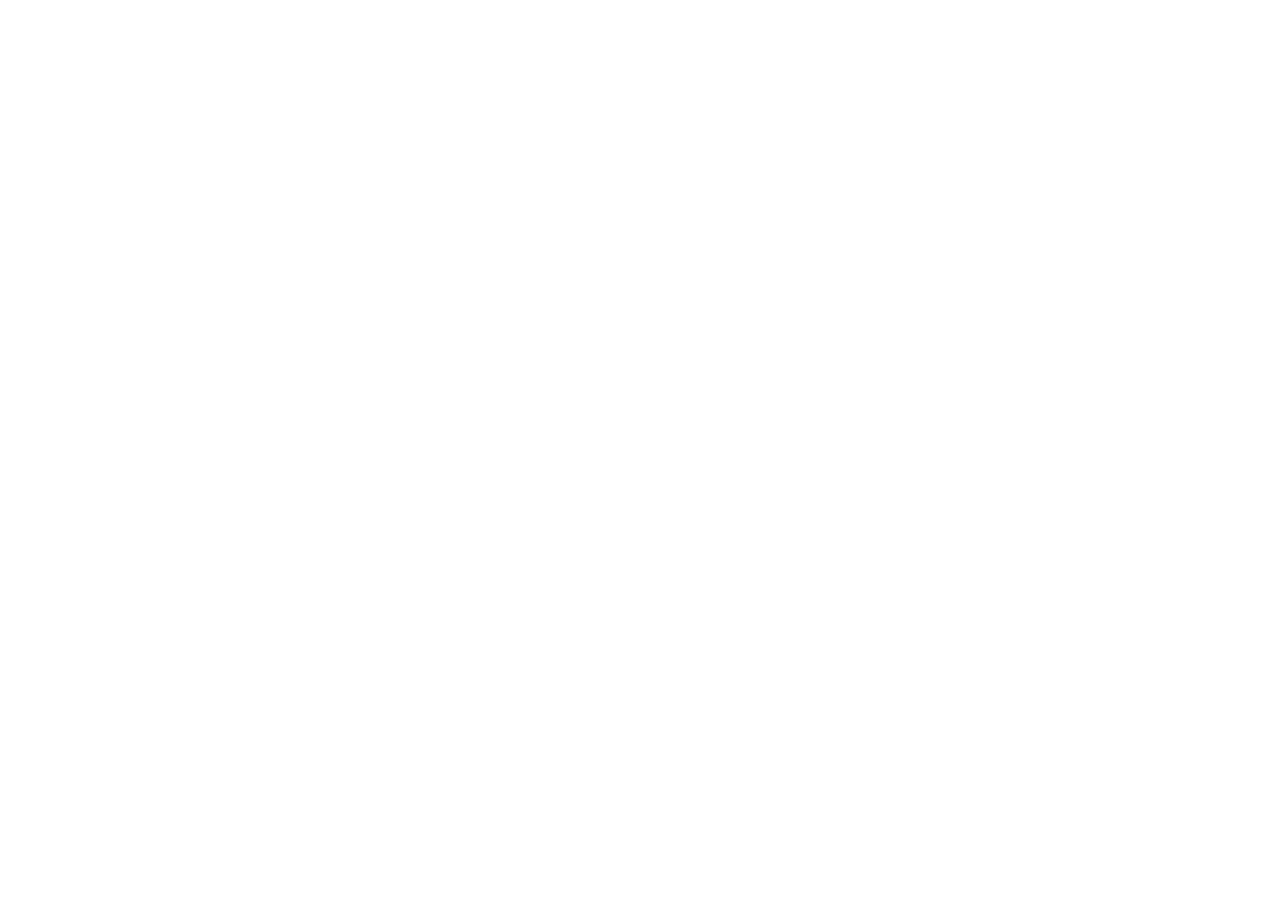
==== html-css/index.html @ 8a951fd7 "feat : tic-tac-toe foldering 틱택토 게임 기본 폴더링과 모듈화 초기 구성" ====
<!DOCTYPE html>
<html lang="en">
  <head>
    <meta charset="UTF-8" />
    <meta http-equiv="X-UA-Compatible" content="IE=edge" />
    <meta name="viewport" content="width=device-width, initial-scale=1.0" />
    <title>무신사 스토어 클론</title>
    <link rel="stylesheet" href="style.css" />
  </head>
  <body>
    <header></header>
    <main></main>
    <footer></footer>
  </body>
</html>
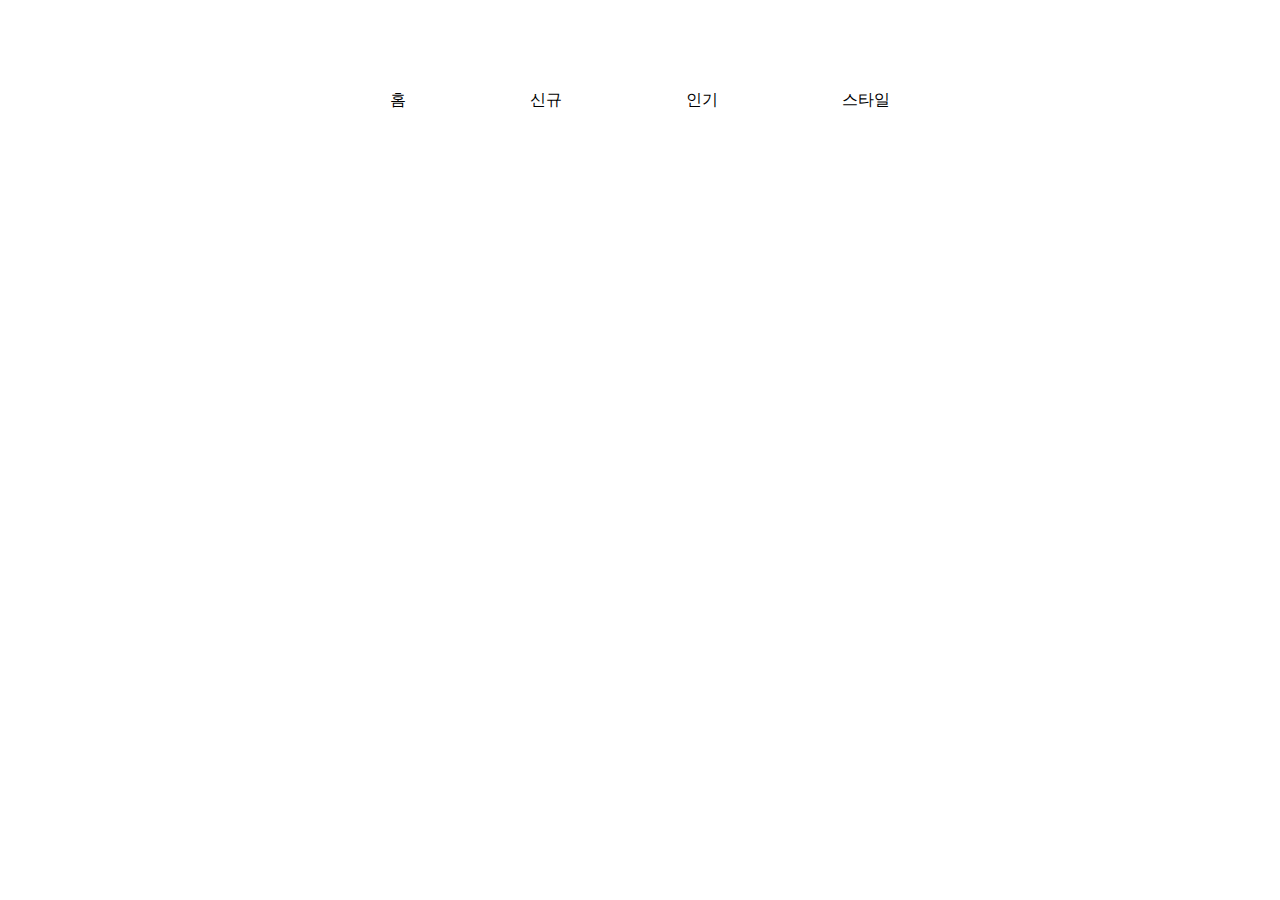
==== commit 1bc854b8: "style: header" ====
--- a/html-css/index.html
+++ b/html-css/index.html
@@ -4,12 +4,37 @@
     <meta charset="UTF-8" />
     <meta http-equiv="X-UA-Compatible" content="IE=edge" />
     <meta name="viewport" content="width=device-width, initial-scale=1.0" />
-    <title>무신사 스토어 클론</title>
+    <title>카카오 이모티콘샵 클론</title>
     <link rel="stylesheet" href="style.css" />
   </head>
   <body>
-    <header></header>
-    <main></main>
+    <header>
+      <div class="header-top">
+        <div class="icon hamberger"></div>
+        <div class="icon logo"></div>
+        <div>
+          <div class="icon search"></div>
+          <div></div>
+        </div>
+      </div>
+      <nav class="header-bottom">
+        <ul>
+          <li><a>홈</a></li>
+          <li><a>신규</a></li>
+          <li><a>인기</a></li>
+          <li><a>스타일</a></li>
+        </ul>
+      </nav>
+    </header>
+    <main>
+      <section class="carousel"></section>
+      <section class="">
+        <article class="article newItem"></article>
+        <article class="article hotItem"></article>
+        <article class="article style"></article>
+      </section>
+      <footer></footer>
+    </main>
     <footer></footer>
   </body>
 </html>
--- a/html-css/style.css
+++ b/html-css/style.css
@@ -0,0 +1,53 @@
+@import "./reset.css";
+
+* {
+  box-sizing: border-box;
+}
+
+.header {
+  width: 100%;
+}
+.icon {
+  background: url(https://t1.kakaocdn.net/estoreweb/images/20210517141516/ico_comm_201125.png)
+    no-repeat;
+  background-size: 830px 230px;
+}
+.hamberger {
+  width: 24px;
+  height: 24px;
+  background-position: -210px -30px;
+}
+.logo {
+  width: 190px;
+  height: 28px;
+  background-position: -210px 0;
+}
+
+.search {
+  width: 24px;
+  height: 24px;
+  background-position: -260px -30px;
+}
+.my {
+  width: 24px;
+  height: 24px;
+  background-position: -210px -30px;
+}
+
+.header-top {
+  width: 100%;
+  display: flex;
+  justify-content: space-between;
+  padding: 2rem;
+}
+
+.header-bottom {
+  display: flex;
+  justify-content: center;
+}
+
+.header-bottom > ul {
+  display: flex;
+  justify-content: space-between;
+  width: 500px;
+}
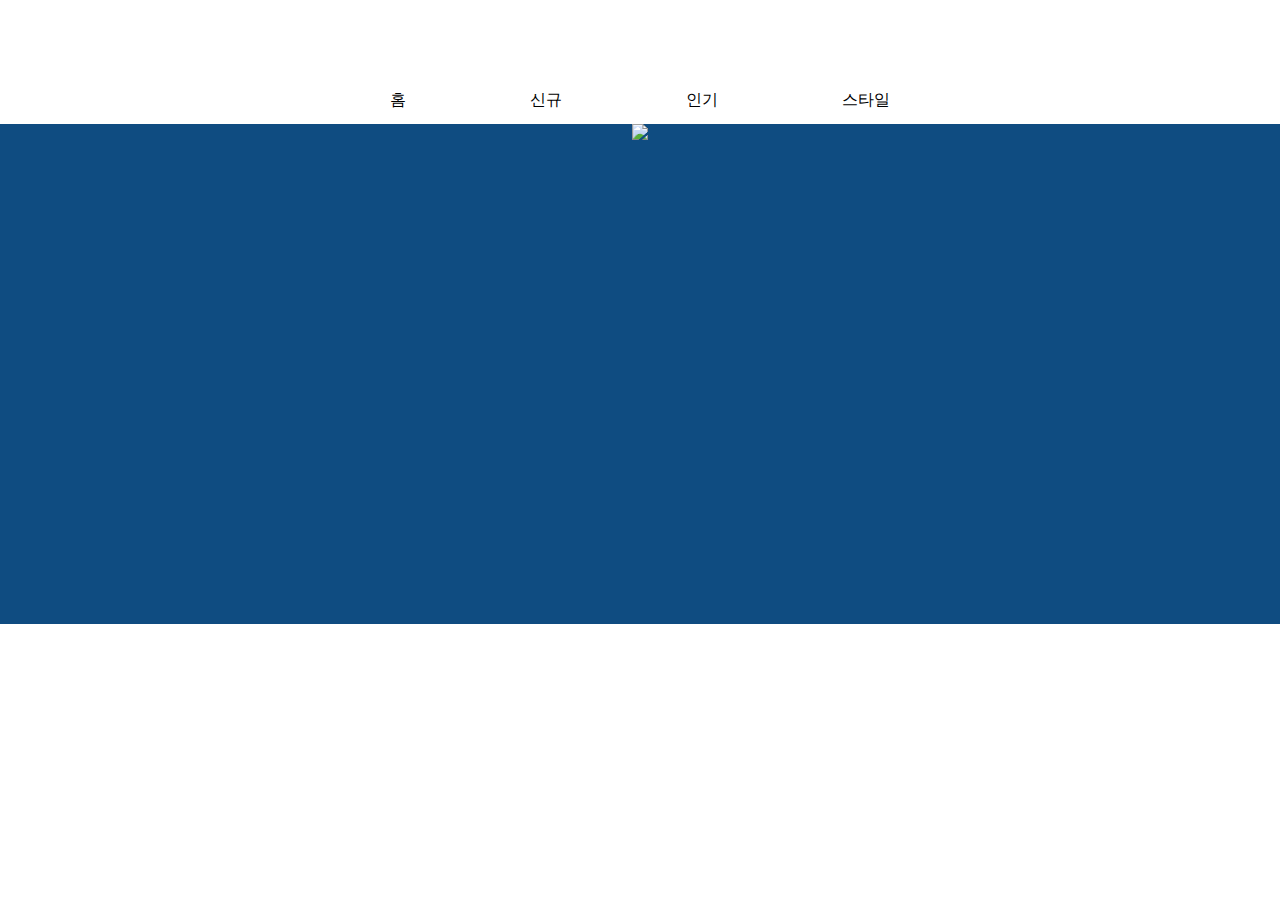
==== commit e9e0c0de: "style : carousel" ====
--- a/html-css/index.html
+++ b/html-css/index.html
@@ -27,7 +27,20 @@
       </nav>
     </header>
     <main>
-      <section class="carousel"></section>
+      <section class="carousel">
+        <div class="carousel-index-1">
+          <a
+            ><img
+              src="https://item.kakaocdn.net/dn/b9BIQN/btq8q1xf4GD/uK6TSxEo8eAftpJcnbypN1/img.gif"
+          /></a>
+        </div>
+        <div class="carousel-index-2">
+          <a
+            ><img
+              src="https://item.kakaocdn.net/dn/ciaOze/btq8ntoeXnw/LE7p0nx0GKyBK7sQs9ueA1/img.gif"
+          /></a>
+        </div>
+      </section>
       <section class="">
         <article class="article newItem"></article>
         <article class="article hotItem"></article>
--- a/html-css/style.css
+++ b/html-css/style.css
@@ -51,3 +51,36 @@
   justify-content: space-between;
   width: 500px;
 }
+.header-bottom > ul > li {
+  height: 2rem;
+}
+main {
+  width: 100%;
+}
+
+.carousel {
+  width: 100%;
+  height: 500px;
+  display: flex;
+  overflow: hidden;
+}
+.carousel div {
+  width: 100%;
+  height: 100%;
+  flex: 1 0 auto;
+  text-align: center;
+}
+.carousel-index-1 {
+  background: rgb(15, 76, 129);
+}
+.carousel-index-2 {
+  background: rgb(6, 91, 75);
+}
+.carousel div a {
+  display: block;
+  height: 100%;
+}
+.carousel div a img {
+  width: auto;
+  height: 100%;
+}
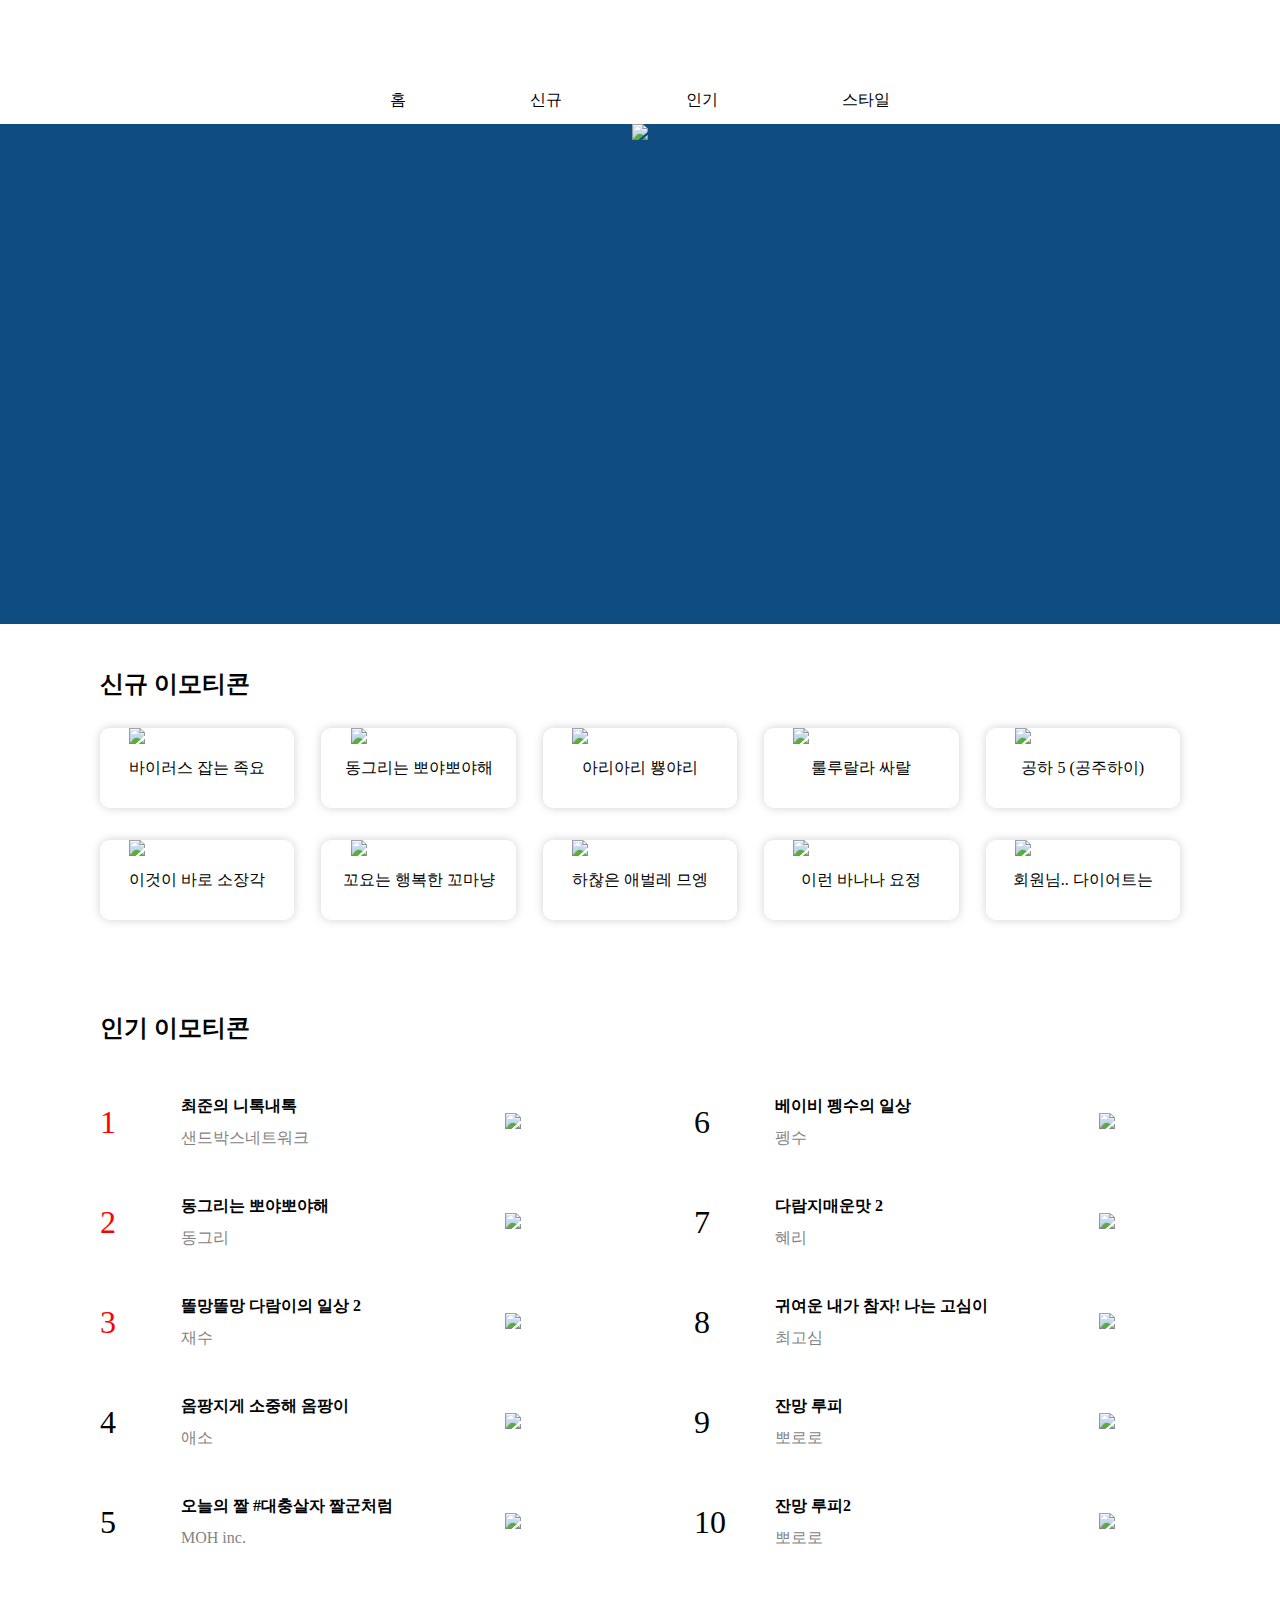
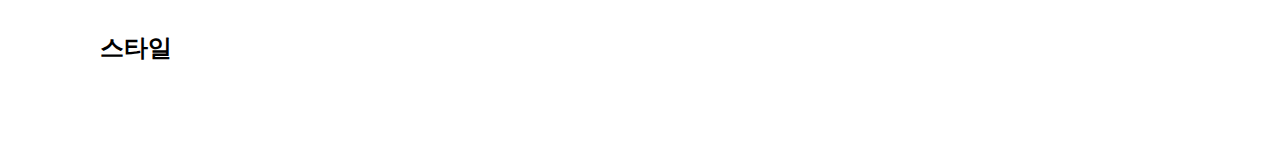
==== commit 1f638263: "style : hot item" ====
--- a/html-css/index.html
+++ b/html-css/index.html
@@ -32,7 +32,8 @@
           <a
             ><img
               src="https://item.kakaocdn.net/dn/b9BIQN/btq8q1xf4GD/uK6TSxEo8eAftpJcnbypN1/img.gif"
-          /></a>
+            />
+          </a>
         </div>
         <div class="carousel-index-2">
           <a
@@ -41,10 +42,211 @@
           /></a>
         </div>
       </section>
-      <section class="">
-        <article class="article newItem"></article>
-        <article class="article hotItem"></article>
-        <article class="article style"></article>
+      <section class="section-contents">
+        <article class="article">
+          <div class="article-container">
+            <h3><a>신규 이모티콘</a></h3>
+            <ul class="newItem">
+              <li>
+                <img
+                  src="https://item.kakaocdn.net/do/523eaf4f943fb164a478bf88faa62a8d617ea012db208c18f6e83b1a90a7baa7"
+                />
+                <h4>바이러스 잡는 족요</h4>
+              </li>
+              <li>
+                <img
+                  src="https://item.kakaocdn.net/do/c6ce55bc9e7c9e2f9626738ccab546fcf43ad912ad8dd55b04db6a64cddaf76d"
+                />
+                <h4>동그리는 뽀야뽀야해</h4>
+              </li>
+              <li>
+                <img
+                  src="https://item.kakaocdn.net/do/ff2313dcdc156a0c66a76b37c9e80764f43ad912ad8dd55b04db6a64cddaf76d"
+                />
+                <h4>아리아리 뿅야리</h4>
+              </li>
+              <li>
+                <img
+                  src="https://item.kakaocdn.net/do/7508add536b4a77ba35bda7d2a8abf23f43ad912ad8dd55b04db6a64cddaf76d"
+                />
+                <h4>룰루랄라 싸랄</h4>
+              </li>
+              <li>
+                <img
+                  src="https://item.kakaocdn.net/do/6d832f3756e05a5b594269f25fd25960f43ad912ad8dd55b04db6a64cddaf76d"
+                />
+                <h4>공하 5 (공주하이)</h4>
+              </li>
+              <li>
+                <img
+                  src="https://item.kakaocdn.net/do/1c4ca7c85605a5fa0ed015c6a61cb583f43ad912ad8dd55b04db6a64cddaf76d"
+                />
+                <h4>이것이 바로 소장각</h4>
+              </li>
+              <li>
+                <img
+                  src="https://item.kakaocdn.net/do/332741c719aef38a732ea77f93aeefedf43ad912ad8dd55b04db6a64cddaf76d"
+                />
+                <h4>꼬요는 행복한 꼬마냥</h4>
+              </li>
+              <li>
+                <img
+                  src="https://item.kakaocdn.net/do/c52c18a0a112d9a68d88b40c6aae6dc2f43ad912ad8dd55b04db6a64cddaf76d"
+                />
+                <h4>하찮은 애벌레 므엥</h4>
+              </li>
+              <li>
+                <img
+                  src="https://item.kakaocdn.net/do/4a031f439b1fcf32df0ca97eb6d2f14ff43ad912ad8dd55b04db6a64cddaf76d"
+                />
+                <h4>이런 바나나 요정</h4>
+              </li>
+              <li>
+                <img
+                  src="https://item.kakaocdn.net/do/0160983240494958e58bf9d774e3814bf43ad912ad8dd55b04db6a64cddaf76d"
+                />
+                <h4>회원님.. 다이어트는</h4>
+              </li>
+            </ul>
+          </div>
+        </article>
+        <article class="article">
+          <div class="article-container">
+            <h3><a>인기 이모티콘</a></h3>
+            <div class="hotItem">
+              <ol>
+                <li>
+                  <div class="hotItem-rank toptier">1</div>
+                  <div class="hotItem-content">
+                    <h4>최준의 니톡내톡</h4>
+                    <h5>샌드박스네트워크</h5>
+                  </div>
+                  <div class="hotItem-thumbnail">
+                    <img
+                      src="https://item.kakaocdn.net/do/82a2d14cd07073c6b70fb560fbfcacb0617ea012db208c18f6e83b1a90a7baa7"
+                    />
+                  </div>
+                </li>
+                <li>
+                  <div class="hotItem-rank toptier">2</div>
+                  <div class="hotItem-content">
+                    <h4>동그리는 뽀야뽀야해</h4>
+                    <h5>동그리</h5>
+                  </div>
+                  <div class="hotItem-thumbnail">
+                    <img
+                      src="https://item.kakaocdn.net/do/c6ce55bc9e7c9e2f9626738ccab546fc617ea012db208c18f6e83b1a90a7baa7"
+                    />
+                  </div>
+                </li>
+                <li>
+                  <div class="hotItem-rank toptier">3</div>
+                  <div class="hotItem-content">
+                    <h4>똘망똘망 다람이의 일상 2</h4>
+                    <h5>재수</h5>
+                  </div>
+                  <div class="hotItem-thumbnail">
+                    <img
+                      src="https://item.kakaocdn.net/do/e497ca9be2b5a490f0b0a6da8eeea52d617ea012db208c18f6e83b1a90a7baa7"
+                    />
+                  </div>
+                </li>
+                <li>
+                  <div class="hotItem-rank">4</div>
+                  <div class="hotItem-content">
+                    <h4>옴팡지게 소중해 옴팡이</h4>
+                    <h5>애소</h5>
+                  </div>
+                  <div class="hotItem-thumbnail">
+                    <img
+                      src="https://item.kakaocdn.net/do/fa6ce427bfd30e0039b3e1595d28dde3617ea012db208c18f6e83b1a90a7baa7"
+                    />
+                  </div>
+                </li>
+                <li>
+                  <div class="hotItem-rank">5</div>
+                  <div class="hotItem-content">
+                    <h4>오늘의 짤 #대충살자 짤군처럼</h4>
+                    <h5>MOH inc.</h5>
+                  </div>
+                  <div class="hotItem-thumbnail">
+                    <img
+                      src="https://item.kakaocdn.net/do/0d09f3c247400ee691f56466b6d0fdaa617ea012db208c18f6e83b1a90a7baa7"
+                    />
+                  </div>
+                </li>
+              </ol>
+              <ol>
+                <li>
+                  <div class="hotItem-rank">6</div>
+                  <div class="hotItem-content">
+                    <h4>베이비 펭수의 일상</h4>
+                    <h5>펭수</h5>
+                  </div>
+                  <div class="hotItem-thumbnail">
+                    <img
+                      src="https://item.kakaocdn.net/do/aa477c06403020a13ff7e119b3f108a1617ea012db208c18f6e83b1a90a7baa7"
+                    />
+                  </div>
+                </li>
+                <li>
+                  <div class="hotItem-rank">7</div>
+                  <div class="hotItem-content">
+                    <h4>다람지매운맛 2</h4>
+                    <h5>혜리</h5>
+                  </div>
+                  <div class="hotItem-thumbnail">
+                    <img
+                      src="https://item.kakaocdn.net/do/b5a5aee0569e33a41fb0057c133f9d49617ea012db208c18f6e83b1a90a7baa7"
+                    />
+                  </div>
+                </li>
+                <li>
+                  <div class="hotItem-rank">8</div>
+                  <div class="hotItem-content">
+                    <h4>귀여운 내가 참자! 나는 고심이</h4>
+                    <h5>최고심</h5>
+                  </div>
+                  <div class="hotItem-thumbnail">
+                    <img
+                      src="https://item.kakaocdn.net/do/da00ff39e703c5948ac951fed6ec9f12617ea012db208c18f6e83b1a90a7baa7"
+                    />
+                  </div>
+                </li>
+                <li>
+                  <div class="hotItem-rank">9</div>
+                  <div class="hotItem-content">
+                    <h4>잔망 루피</h4>
+                    <h5>뽀로로</h5>
+                  </div>
+                  <div class="hotItem-thumbnail">
+                    <img
+                      src="https://item.kakaocdn.net/do/a1866850b14ae47d0a2fd61f409dfc05617ea012db208c18f6e83b1a90a7baa7"
+                    />
+                  </div>
+                </li>
+                <li>
+                  <div class="hotItem-rank">10</div>
+                  <div class="hotItem-content">
+                    <h4>잔망 루피2</h4>
+                    <h5>뽀로로</h5>
+                  </div>
+                  <div class="hotItem-thumbnail">
+                    <img
+                      src="https://item.kakaocdn.net/do/47b82cccfb62e78d71b1590e32a57e5e617ea012db208c18f6e83b1a90a7baa7"
+                    />
+                  </div>
+                </li>
+              </ol>
+            </div>
+          </div>
+        </article>
+        <article class="article style">
+          <div class="article-container">
+            <h3><a>스타일</a></h3>
+            <div class="article-contents"></div>
+          </div>
+        </article>
       </section>
       <footer></footer>
     </main>
--- a/html-css/style.css
+++ b/html-css/style.css
@@ -84,3 +84,90 @@
   width: auto;
   height: 100%;
 }
+
+.section-contents {
+  width: 100%;
+  margin-top: 3rem;
+}
+
+.article {
+  margin-bottom: 4rem;
+  display: flex;
+  justify-content: center;
+}
+.article-container {
+  max-width: 1080px;
+  width: 90%;
+}
+
+.article-container h3 {
+  font-size: 1.5rem;
+  font-weight: bold;
+  margin-bottom: 2rem;
+}
+
+.newItem {
+  display: flex;
+  flex-wrap: wrap;
+  justify-content: space-between;
+}
+.newItem > li {
+  width: 18%;
+  box-shadow: 0 0 10px rgb(209, 209, 209);
+  border-radius: 10px;
+  display: flex;
+  flex-direction: column;
+  align-items: center;
+  margin-bottom: 2rem;
+}
+
+.newItem > li > img {
+  width: 70%;
+}
+
+.newItem > li > h4 {
+  margin-top: 1rem;
+  margin-bottom: 2rem;
+}
+.toptier {
+  color: red;
+}
+.hotItem {
+  display: flex;
+  justify-content: space-between;
+}
+.hotItem > ol {
+  width: 45%;
+  display: flex;
+  flex-direction: column;
+}
+.hotItem > ol > li {
+  width: 100%;
+  height: 100px;
+  display: flex;
+  align-items: center;
+}
+
+.hotItem > ol > li > .hotItem-rank {
+  flex: 1;
+  font-size: 2rem;
+}
+
+.hotItem > ol > li > .hotItem-content {
+  flex: 4;
+}
+.hotItem > ol > li > .hotItem-content > h4 {
+  font-weight: 700;
+  margin-bottom: 1rem;
+}
+
+.hotItem > ol > li > .hotItem-content > h5 {
+  color: rgb(131, 131, 131);
+}
+.hotItem > ol > li > .hotItem-thumbnail {
+  flex: 1;
+}
+
+.hotItem > ol > li > .hotItem-thumbnail > img {
+  width: 100%;
+}
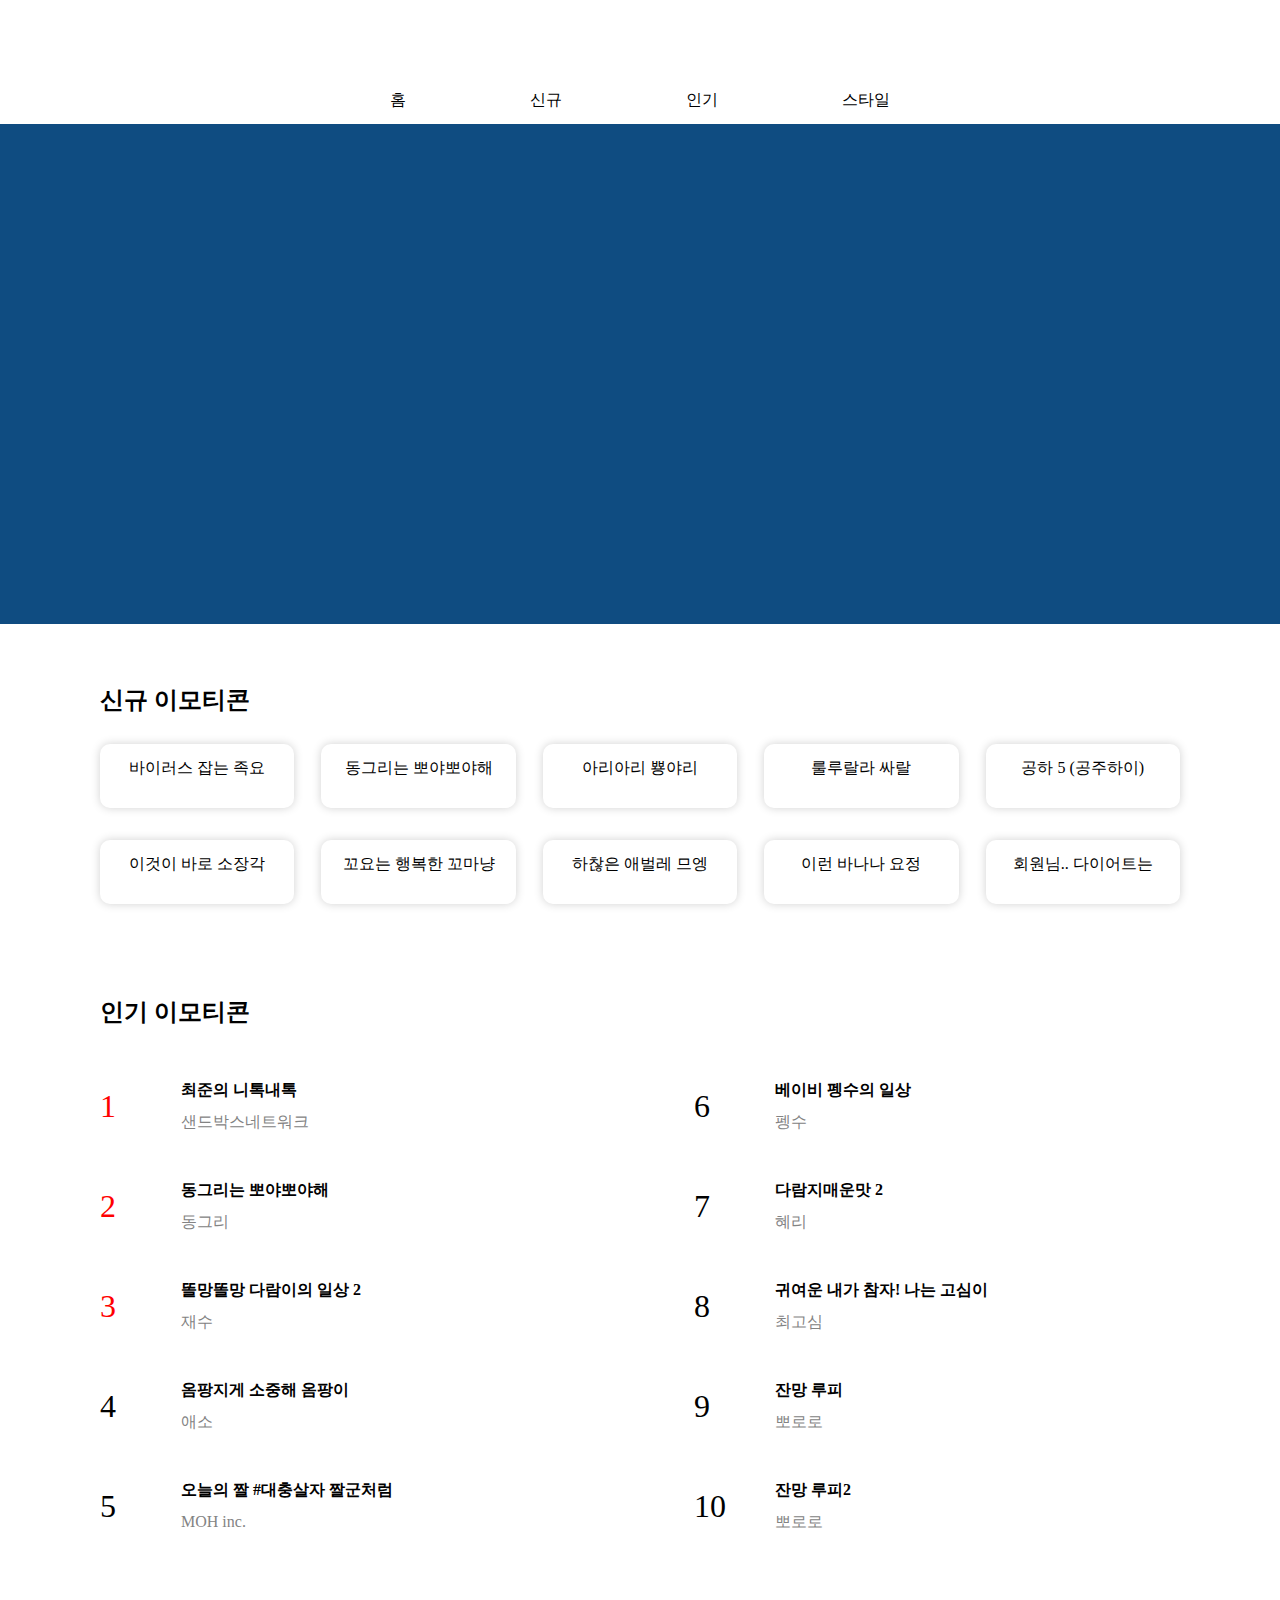
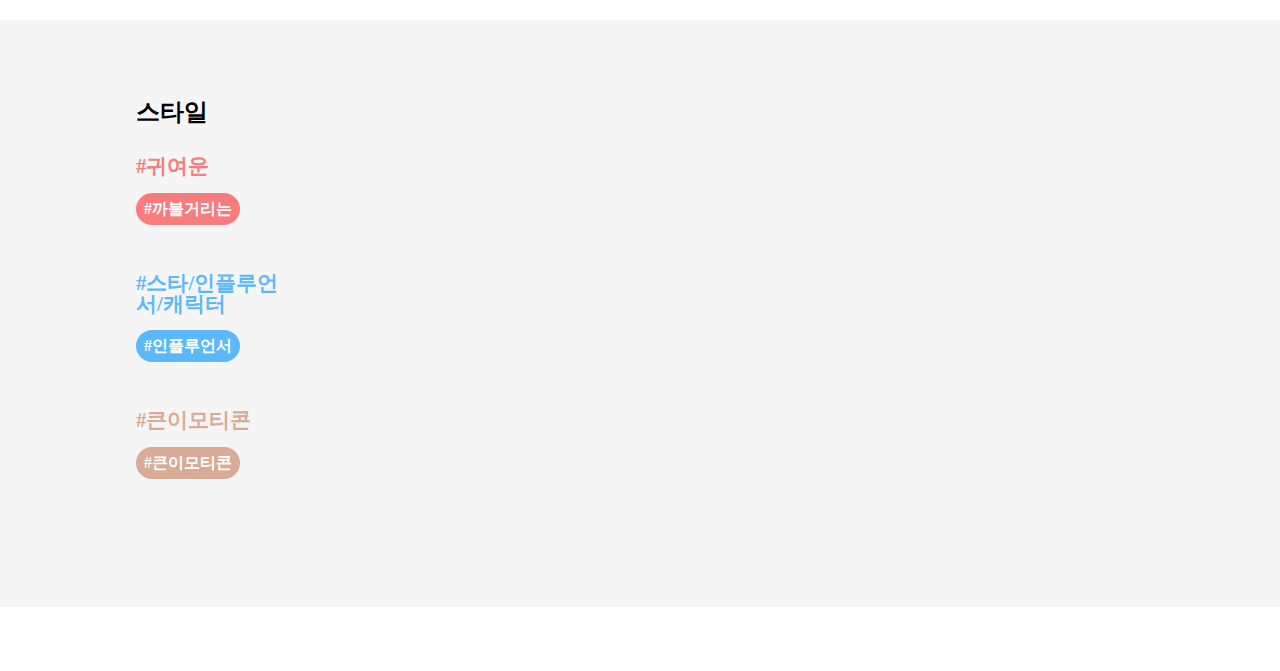
==== commit 49cbd6e5: "style: style Item" ====
--- a/html-css/index.html
+++ b/html-css/index.html
@@ -32,6 +32,7 @@
           <a
             ><img
               src="https://item.kakaocdn.net/dn/b9BIQN/btq8q1xf4GD/uK6TSxEo8eAftpJcnbypN1/img.gif"
+              alt=""
             />
           </a>
         </div>
@@ -39,6 +40,7 @@
           <a
             ><img
               src="https://item.kakaocdn.net/dn/ciaOze/btq8ntoeXnw/LE7p0nx0GKyBK7sQs9ueA1/img.gif"
+              alt=""
           /></a>
         </div>
       </section>
@@ -50,60 +52,70 @@
               <li>
                 <img
                   src="https://item.kakaocdn.net/do/523eaf4f943fb164a478bf88faa62a8d617ea012db208c18f6e83b1a90a7baa7"
+                  alt=""
                 />
                 <h4>바이러스 잡는 족요</h4>
               </li>
               <li>
                 <img
                   src="https://item.kakaocdn.net/do/c6ce55bc9e7c9e2f9626738ccab546fcf43ad912ad8dd55b04db6a64cddaf76d"
+                  alt=""
                 />
                 <h4>동그리는 뽀야뽀야해</h4>
               </li>
               <li>
                 <img
                   src="https://item.kakaocdn.net/do/ff2313dcdc156a0c66a76b37c9e80764f43ad912ad8dd55b04db6a64cddaf76d"
+                  alt=""
                 />
                 <h4>아리아리 뿅야리</h4>
               </li>
               <li>
                 <img
                   src="https://item.kakaocdn.net/do/7508add536b4a77ba35bda7d2a8abf23f43ad912ad8dd55b04db6a64cddaf76d"
+                  alt=""
                 />
                 <h4>룰루랄라 싸랄</h4>
               </li>
               <li>
                 <img
                   src="https://item.kakaocdn.net/do/6d832f3756e05a5b594269f25fd25960f43ad912ad8dd55b04db6a64cddaf76d"
+                  alt=""
                 />
                 <h4>공하 5 (공주하이)</h4>
               </li>
               <li>
                 <img
                   src="https://item.kakaocdn.net/do/1c4ca7c85605a5fa0ed015c6a61cb583f43ad912ad8dd55b04db6a64cddaf76d"
+                  alt=""
                 />
                 <h4>이것이 바로 소장각</h4>
               </li>
               <li>
                 <img
                   src="https://item.kakaocdn.net/do/332741c719aef38a732ea77f93aeefedf43ad912ad8dd55b04db6a64cddaf76d"
+                  alt=""
                 />
                 <h4>꼬요는 행복한 꼬마냥</h4>
               </li>
               <li>
                 <img
                   src="https://item.kakaocdn.net/do/c52c18a0a112d9a68d88b40c6aae6dc2f43ad912ad8dd55b04db6a64cddaf76d"
+                  alt=""
                 />
                 <h4>하찮은 애벌레 므엥</h4>
               </li>
               <li>
                 <img
                   src="https://item.kakaocdn.net/do/4a031f439b1fcf32df0ca97eb6d2f14ff43ad912ad8dd55b04db6a64cddaf76d"
+                  alt=""
                 />
                 <h4>이런 바나나 요정</h4>
               </li>
               <li>
                 <img
                   src="https://item.kakaocdn.net/do/0160983240494958e58bf9d774e3814bf43ad912ad8dd55b04db6a64cddaf76d"
+                  alt=""
                 />
                 <h4>회원님.. 다이어트는</h4>
               </li>
@@ -124,6 +136,7 @@
                   <div class="hotItem-thumbnail">
                     <img
                       src="https://item.kakaocdn.net/do/82a2d14cd07073c6b70fb560fbfcacb0617ea012db208c18f6e83b1a90a7baa7"
+                      alt=""
                     />
                   </div>
                 </li>
@@ -136,6 +149,7 @@
                   <div class="hotItem-thumbnail">
                     <img
                       src="https://item.kakaocdn.net/do/c6ce55bc9e7c9e2f9626738ccab546fc617ea012db208c18f6e83b1a90a7baa7"
+                      alt=""
                     />
                   </div>
                 </li>
@@ -148,6 +162,7 @@
                   <div class="hotItem-thumbnail">
                     <img
                       src="https://item.kakaocdn.net/do/e497ca9be2b5a490f0b0a6da8eeea52d617ea012db208c18f6e83b1a90a7baa7"
+                      alt=""
                     />
                   </div>
                 </li>
@@ -160,6 +175,7 @@
                   <div class="hotItem-thumbnail">
                     <img
                       src="https://item.kakaocdn.net/do/fa6ce427bfd30e0039b3e1595d28dde3617ea012db208c18f6e83b1a90a7baa7"
+                      alt=""
                     />
                   </div>
                 </li>
@@ -172,6 +188,7 @@
                   <div class="hotItem-thumbnail">
                     <img
                       src="https://item.kakaocdn.net/do/0d09f3c247400ee691f56466b6d0fdaa617ea012db208c18f6e83b1a90a7baa7"
+                      alt=""
                     />
                   </div>
                 </li>
@@ -186,6 +203,7 @@
                   <div class="hotItem-thumbnail">
                     <img
                       src="https://item.kakaocdn.net/do/aa477c06403020a13ff7e119b3f108a1617ea012db208c18f6e83b1a90a7baa7"
+                      alt=""
                     />
                   </div>
                 </li>
@@ -198,6 +216,7 @@
                   <div class="hotItem-thumbnail">
                     <img
                       src="https://item.kakaocdn.net/do/b5a5aee0569e33a41fb0057c133f9d49617ea012db208c18f6e83b1a90a7baa7"
+                      alt=""
                     />
                   </div>
                 </li>
@@ -210,6 +229,7 @@
                   <div class="hotItem-thumbnail">
                     <img
                       src="https://item.kakaocdn.net/do/da00ff39e703c5948ac951fed6ec9f12617ea012db208c18f6e83b1a90a7baa7"
+                      alt=""
                     />
                   </div>
                 </li>
@@ -222,6 +242,7 @@
                   <div class="hotItem-thumbnail">
                     <img
                       src="https://item.kakaocdn.net/do/a1866850b14ae47d0a2fd61f409dfc05617ea012db208c18f6e83b1a90a7baa7"
+                      alt=""
                     />
                   </div>
                 </li>
@@ -234,6 +255,7 @@
                   <div class="hotItem-thumbnail">
                     <img
                       src="https://item.kakaocdn.net/do/47b82cccfb62e78d71b1590e32a57e5e617ea012db208c18f6e83b1a90a7baa7"
+                      alt=""
                     />
                   </div>
                 </li>
@@ -241,10 +263,125 @@
             </div>
           </div>
         </article>
-        <article class="article style">
+        <article class="article bg-gray pt">
           <div class="article-container">
             <h3><a>스타일</a></h3>
-            <div class="article-contents"></div>
+            <div class="style">
+              <div>
+                <div class="tags">
+                  <div class="color-pink">#귀여운</div>
+                  <div class="bg-pink">#까불거리는</div>
+                </div>
+                <ul>
+                  <li>
+                    <img
+                      src="https://item.kakaocdn.net/do/c6ce55bc9e7c9e2f9626738ccab546fc617ea012db208c18f6e83b1a90a7baa7"
+                      alt=""
+                    />
+                  </li>
+                  <li>
+                    <img
+                      src="https://item.kakaocdn.net/do/c52c18a0a112d9a68d88b40c6aae6dc2617ea012db208c18f6e83b1a90a7baa7"
+                      alt=""
+                    />
+                  </li>
+                  <li>
+                    <img
+                      src="https://item.kakaocdn.net/do/4a031f439b1fcf32df0ca97eb6d2f14f617ea012db208c18f6e83b1a90a7baa7"
+                      alt=""
+                    />
+                  </li>
+                  <li>
+                    <img
+                      src="https://item.kakaocdn.net/do/b555c5da61380c19508eeb3faf4ae592617ea012db208c18f6e83b1a90a7baa7"
+                      alt=""
+                    />
+                  </li>
+                  <li>
+                    <img
+                      src="https://item.kakaocdn.net/do/954090ffd27fc256fb6d9bde68584f51617ea012db208c18f6e83b1a90a7baa7"
+                      alt=""
+                    />
+                  </li>
+                </ul>
+              </div>
+              <div>
+                <div class="tags">
+                  <div class="color-blue">#스타/인플루언서/캐릭터</div>
+                  <div class="bg-blue">#인플루언서</div>
+                </div>
+                <ul>
+                  <li>
+                    <img
+                      src="https://item.kakaocdn.net/do/aa477c06403020a13ff7e119b3f108a1617ea012db208c18f6e83b1a90a7baa7"
+                      alt=""
+                    />
+                  </li>
+                  <li>
+                    <img
+                      src="https://item.kakaocdn.net/do/59a5e9befce483cb86fa22842dae7ff5617ea012db208c18f6e83b1a90a7baa7"
+                      alt=""
+                    />
+                  </li>
+                  <li>
+                    <img
+                      src="https://item.kakaocdn.net/do/ae046aa7485681c7ceb704c6dd53c7a3617ea012db208c18f6e83b1a90a7baa7"
+                      alt=""
+                    />
+                  </li>
+                  <li>
+                    <img
+                      src="https://item.kakaocdn.net/do/2050b832cab3863164502c1f70a38d53617ea012db208c18f6e83b1a90a7baa7"
+                      alt=""
+                    />
+                  </li>
+                  <li>
+                    <img
+                      src="https://item.kakaocdn.net/do/354ac117d5a549bade0cd38f3874bbc6617ea012db208c18f6e83b1a90a7baa7"
+                      alt=""
+                    />
+                  </li>
+                </ul>
+              </div>
+              <div>
+                <div class="tags">
+                  <div class="color-beige">#큰이모티콘</div>
+                  <div class="bg-beige">#큰이모티콘</div>
+                </div>
+                <ul>
+                  <li>
+                    <img
+                      src="https://item.kakaocdn.net/do/bfa1dd34b1263fbeece1a79d7a5355e9617ea012db208c18f6e83b1a90a7baa7"
+                      alt=""
+                    />
+                  </li>
+                  <li>
+                    <img
+                      src="https://item.kakaocdn.net/do/364bdc68d1fd1eafa036ad14e7173fe6617ea012db208c18f6e83b1a90a7baa7"
+                      alt=""
+                    />
+                  </li>
+                  <li>
+                    <img
+                      src="https://item.kakaocdn.net/do/fc88aaa0dd6370b7407b323c80d6b73a617ea012db208c18f6e83b1a90a7baa7"
+                      alt=""
+                    />
+                  </li>
+                  <li>
+                    <img
+                      src="https://item.kakaocdn.net/do/5776e25016bdc4296fb3a6468aca8f75617ea012db208c18f6e83b1a90a7baa7"
+                      alt=""
+                    />
+                  </li>
+                  <li>
+                    <img
+                      src="https://item.kakaocdn.net/do/ab3e6d420f7ac7c2ee0414e94b7f349a617ea012db208c18f6e83b1a90a7baa7"
+                      alt=""
+                    />
+                  </li>
+                </ul>
+              </div>
+            </div>
           </div>
         </article>
       </section>
--- a/html-css/style.css
+++ b/html-css/style.css
@@ -3,7 +3,30 @@
 * {
   box-sizing: border-box;
 }
-
+.bg-gray {
+  background: #f5f5f5;
+}
+.bg-pink {
+  background: rgb(249, 124, 124);
+}
+.bg-blue {
+  background: rgb(92, 184, 253);
+}
+.bg-beige {
+  background: rgb(217, 170, 150);
+}
+.color-pink {
+  color: rgb(249, 124, 124);
+}
+.color-blue {
+  color: rgb(92, 184, 253);
+}
+.color-beige {
+  color: rgb(217, 170, 150);
+}
+.pt {
+  padding: 5rem;
+}
 .header {
   width: 100%;
 }
@@ -91,10 +114,11 @@
 }
 
 .article {
-  margin-bottom: 4rem;
+  margin: 4rem 0;
   display: flex;
   justify-content: center;
 }
+
 .article-container {
   max-width: 1080px;
   width: 90%;
@@ -171,3 +195,39 @@
 .hotItem > ol > li > .hotItem-thumbnail > img {
   width: 100%;
 }
+
+.style > div {
+  width: 100%;
+  display: flex;
+  margin-bottom: 3rem;
+}
+
+.style > div > .tags {
+  flex: 1;
+  font-weight: bold;
+}
+
+.style > div > .tags > div:first-child {
+  font-size: 1.3rem;
+
+  margin-bottom: 1rem;
+}
+.style > div > .tags > div:last-child {
+  display: inline-block;
+  color: white;
+  padding: 0.5rem;
+  border-radius: 1rem;
+}
+
+.style > div > ul {
+  display: flex;
+  flex: 5;
+}
+
+.style > div > ul > li {
+  width: 20%;
+}
+
+.style > div > ul > li > img {
+  width: 80%;
+}
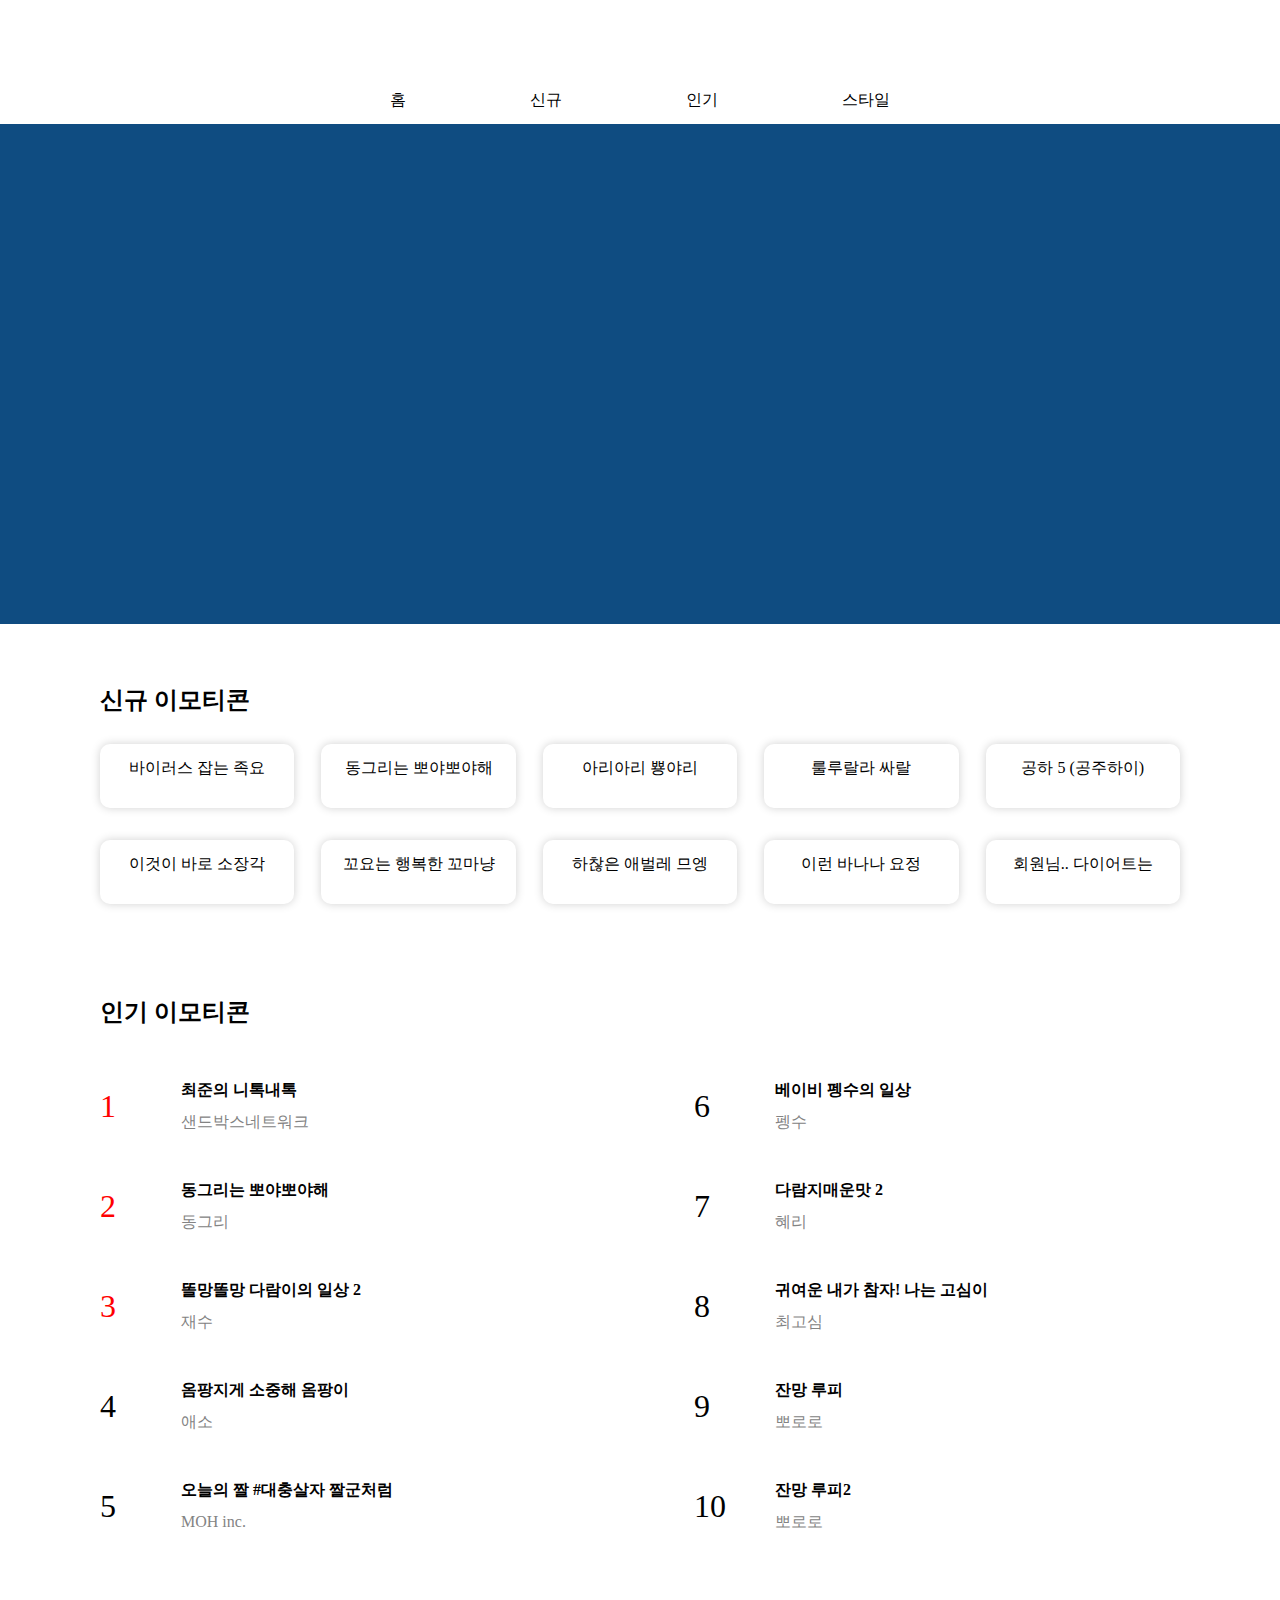
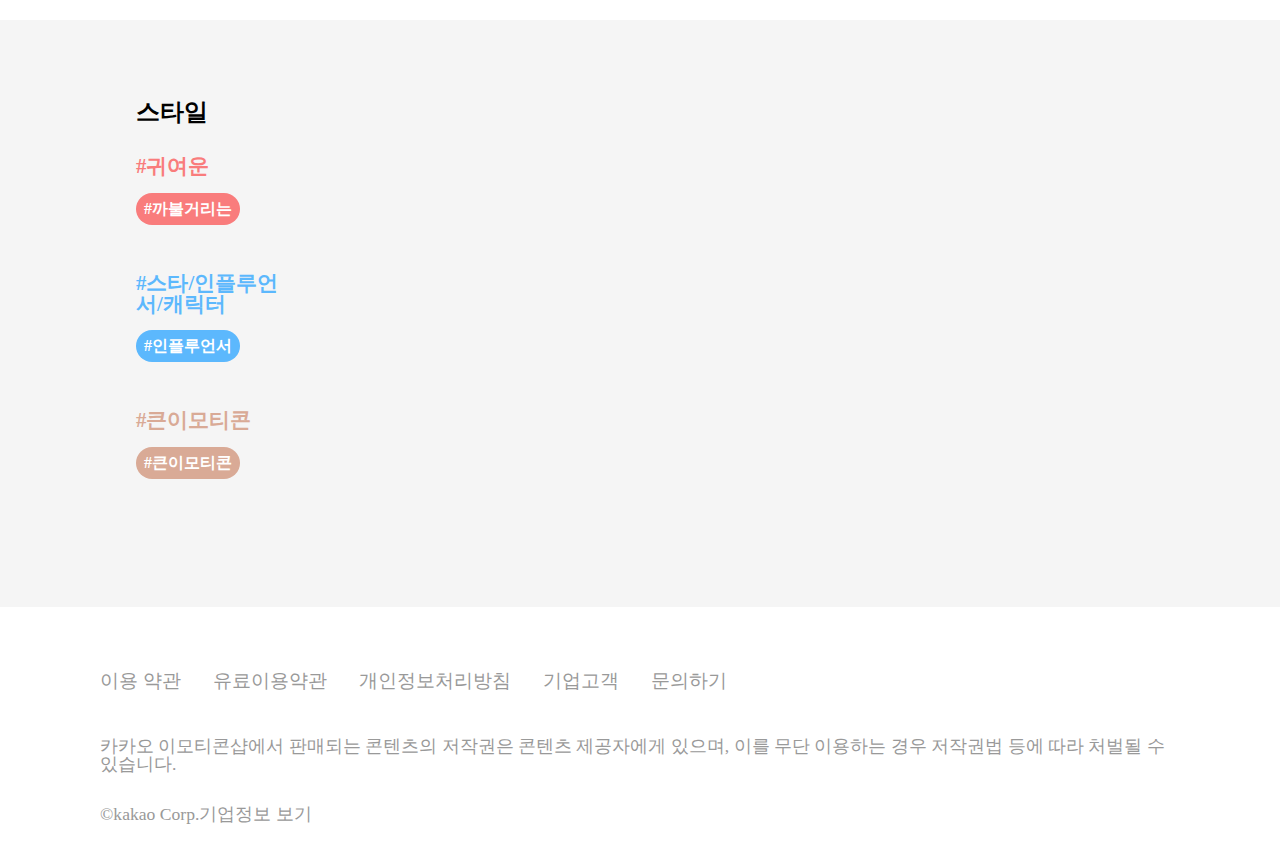
==== commit 99777eab: "style : footer" ====
--- a/html-css/index.html
+++ b/html-css/index.html
@@ -46,7 +46,7 @@
       </section>
       <section class="section-contents">
         <article class="article">
-          <div class="article-container">
+          <div class="container">
             <h3><a>신규 이모티콘</a></h3>
             <ul class="newItem">
               <li>
@@ -123,7 +123,7 @@
           </div>
         </article>
         <article class="article">
-          <div class="article-container">
+          <div class="container">
             <h3><a>인기 이모티콘</a></h3>
             <div class="hotItem">
               <ol>
@@ -264,7 +264,7 @@
           </div>
         </article>
         <article class="article bg-gray pt">
-          <div class="article-container">
+          <div class="container">
             <h3><a>스타일</a></h3>
             <div class="style">
               <div>
@@ -385,7 +385,20 @@
           </div>
         </article>
       </section>
-      <footer></footer>
+      <footer class="container">
+        <ul class="footer-index">
+          <li>이용 약관</li>
+          <li>유료이용약관</li>
+          <li>개인정보처리방침</li>
+          <li>기업고객</li>
+          <li>문의하기</li>
+        </ul>
+        <p>
+          카카오 이모티콘샵에서 판매되는 콘텐츠의 저작권은 콘텐츠 제공자에게
+          있으며, 이를 무단 이용하는 경우 저작권법 등에 따라 처벌될 수 있습니다.
+        </p>
+        <p>©kakao Corp.기업정보 보기</p>
+      </footer>
     </main>
     <footer></footer>
   </body>
--- a/html-css/style.css
+++ b/html-css/style.css
@@ -115,16 +115,15 @@
 
 .article {
   margin: 4rem 0;
-  display: flex;
-  justify-content: center;
-}
-
-.article-container {
+}
+
+.container {
+  margin: 0 auto;
   max-width: 1080px;
   width: 90%;
 }
 
-.article-container h3 {
+.container h3 {
   font-size: 1.5rem;
   font-weight: bold;
   margin-bottom: 2rem;
@@ -231,3 +230,20 @@
 .style > div > ul > li > img {
   width: 80%;
 }
+
+footer {
+  color: #999999;
+}
+.footer-index {
+  display: flex;
+  font-size: 1.2rem;
+  margin-bottom: 3rem;
+}
+.footer-index > li + li {
+  margin-left: 2rem;
+}
+
+footer > p {
+  font-size: 1.1rem;
+  margin: 2rem 0;
+}
